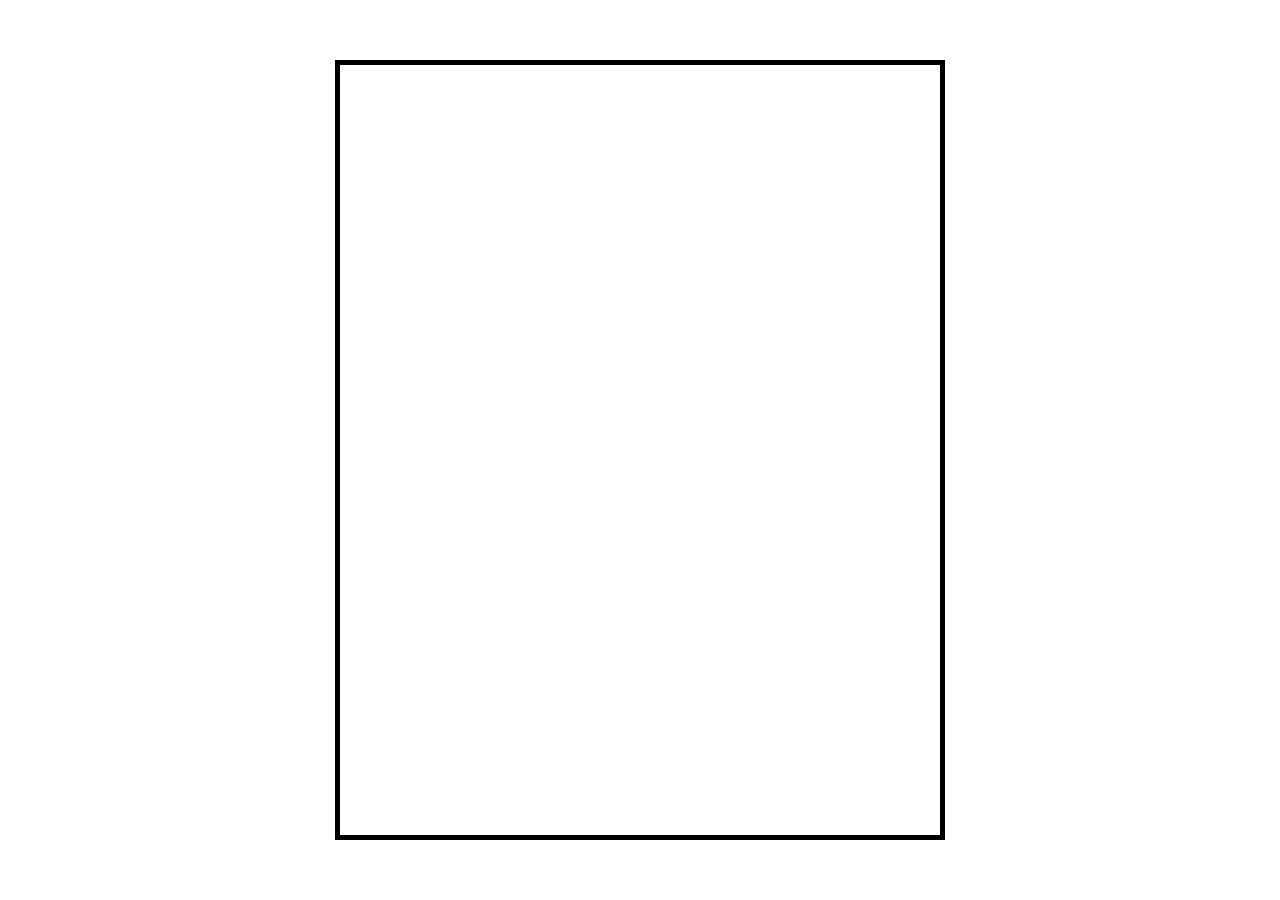
==== index.html @ bf723176 "created gameboard" ====
<!DOCTYPE html>
<html lang="en">
<head>
    <meta charset="UTF-8">
    <meta http-equiv="X-UA-Compatible" content="IE=edge">
    <meta name="viewport" content="width=device-width, initial-scale=1.0">
    <link rel="stylesheet" href="css/styles.css" />
    <script src="js/script.js"></script>
    <title>Frogger</title>
</head>
<body>
    <div class="wrapper">
        <canvas id="canvas1"></canvas>
        <canvas id="canvas2"></canvas>
        <canvas id="canvas3"></canvas>
        <canvas id="canvas4"></canvas>
        <canvas id="canvas5"></canvas>
    </div>

    
</body>
</html>
---- css/styles.css ----
.wrapper {
    border: 5px solid black;
    top: 50%;
    left: 50%;
    position: absolute;
    width: 600px;
    height 600px;
    transform: translate(-50%, -50%);
}
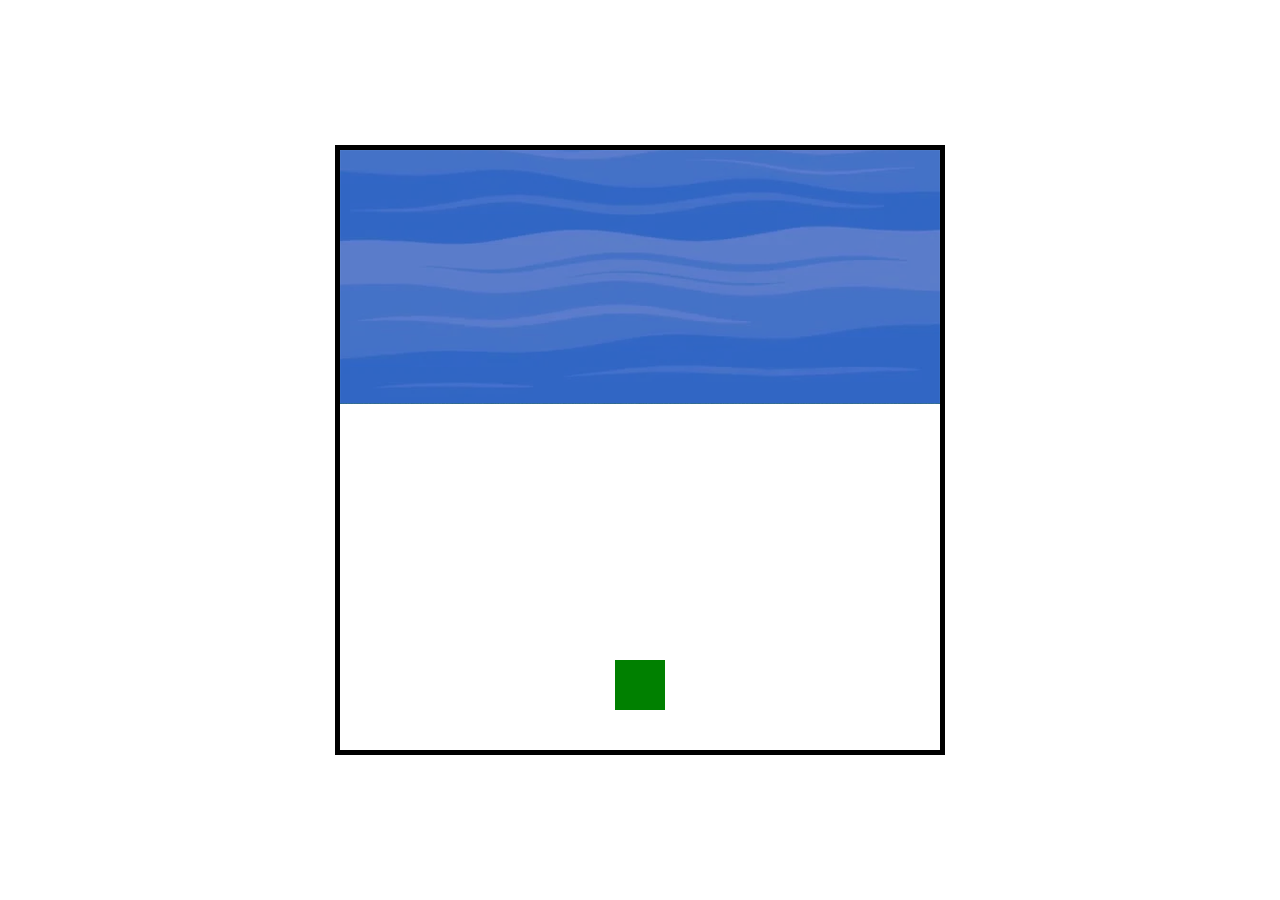
==== commit 6cbf5f27: "Created initial squared frogger" ====
--- a/index.html
+++ b/index.html
@@ -4,8 +4,9 @@
     <meta charset="UTF-8">
     <meta http-equiv="X-UA-Compatible" content="IE=edge">
     <meta name="viewport" content="width=device-width, initial-scale=1.0">
+    
     <link rel="stylesheet" href="css/styles.css" />
-    <script src="js/script.js"></script>
+   
     <title>Frogger</title>
 </head>
 <body>
@@ -16,6 +17,7 @@
         <canvas id="canvas4"></canvas>
         <canvas id="canvas5"></canvas>
     </div>
+    <script src="js/script.js"></script>
 
     
 </body>
--- a/css/styles.css
+++ b/css/styles.css
@@ -4,6 +4,15 @@
     left: 50%;
     position: absolute;
     width: 600px;
-    height 600px;
+    height: 600px;
     transform: translate(-50%, -50%);
+    background: url('background.png');
+}
+
+canvas {
+    position: absolute;
+    top: 0;
+    left: 0;
+    width: 100%;
+    height: 100%;
 }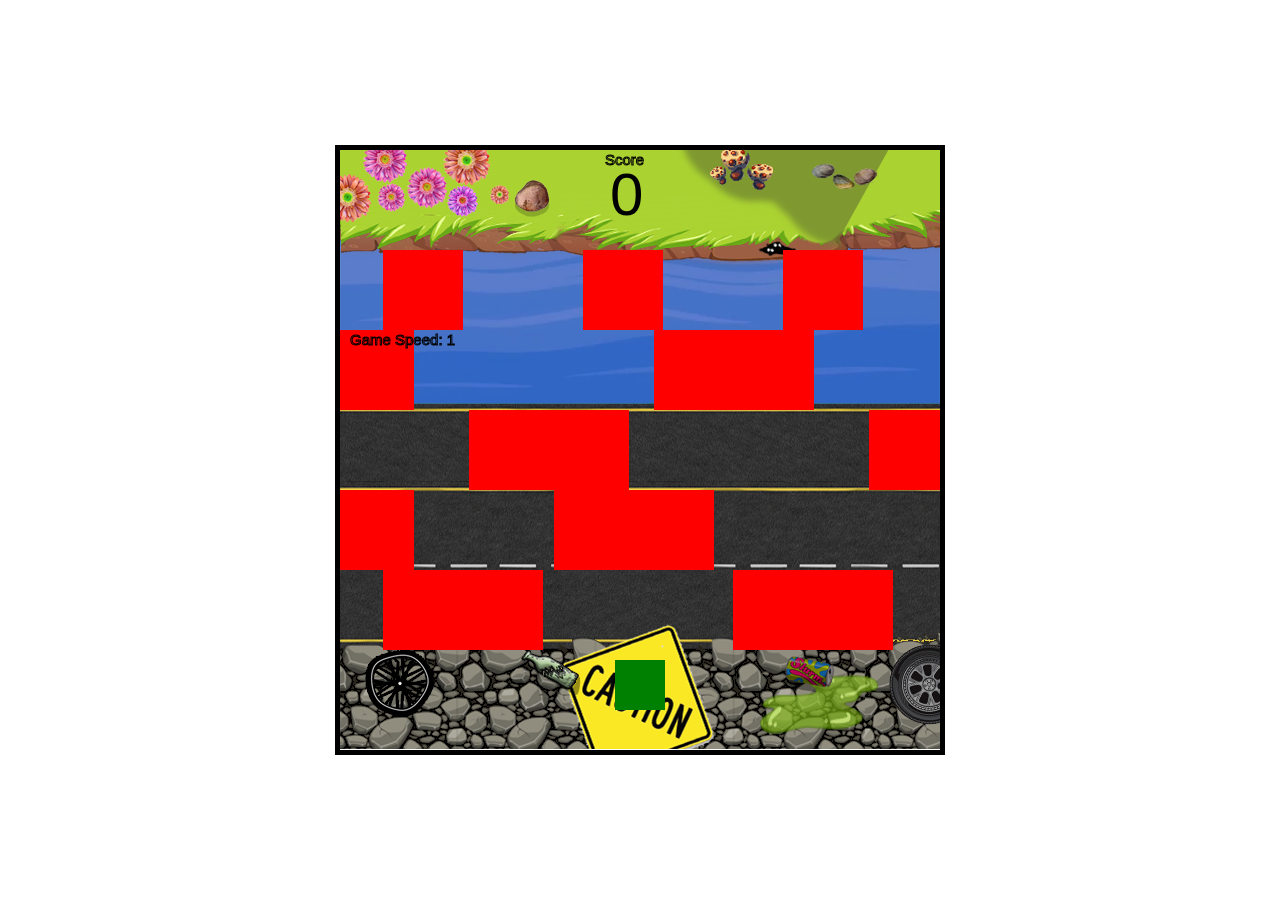
==== commit 1216fb43: "added collisions function" ====
--- a/index.html
+++ b/index.html
@@ -4,6 +4,7 @@
     <meta charset="UTF-8">
     <meta http-equiv="X-UA-Compatible" content="IE=edge">
     <meta name="viewport" content="width=device-width, initial-scale=1.0">
+    
     
     <link rel="stylesheet" href="css/styles.css" />
    
--- a/css/styles.css
+++ b/css/styles.css
@@ -15,4 +15,5 @@
     left: 0;
     width: 100%;
     height: 100%;
-}+}
+
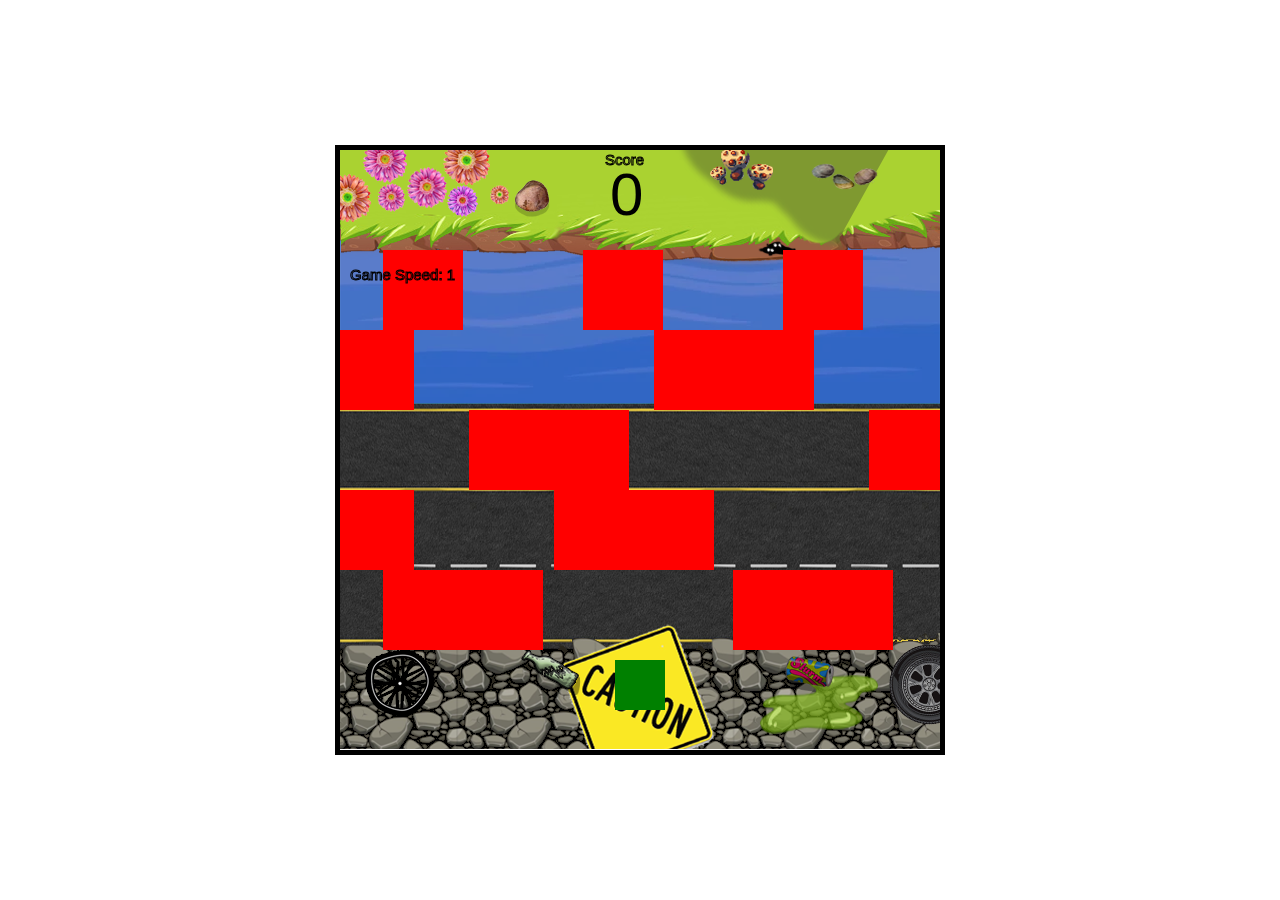
==== commit 5e129116: "finished project" ====
--- a/index.html
+++ b/index.html
@@ -8,7 +8,7 @@
     
     <link rel="stylesheet" href="css/styles.css" />
    
-    <title>Frogger</title>
+    <title>Frogger-Game</title>
 </head>
 <body>
     <div class="wrapper">
--- a/css/styles.css
+++ b/css/styles.css
@@ -16,4 +16,3 @@
     width: 100%;
     height: 100%;
 }
-
